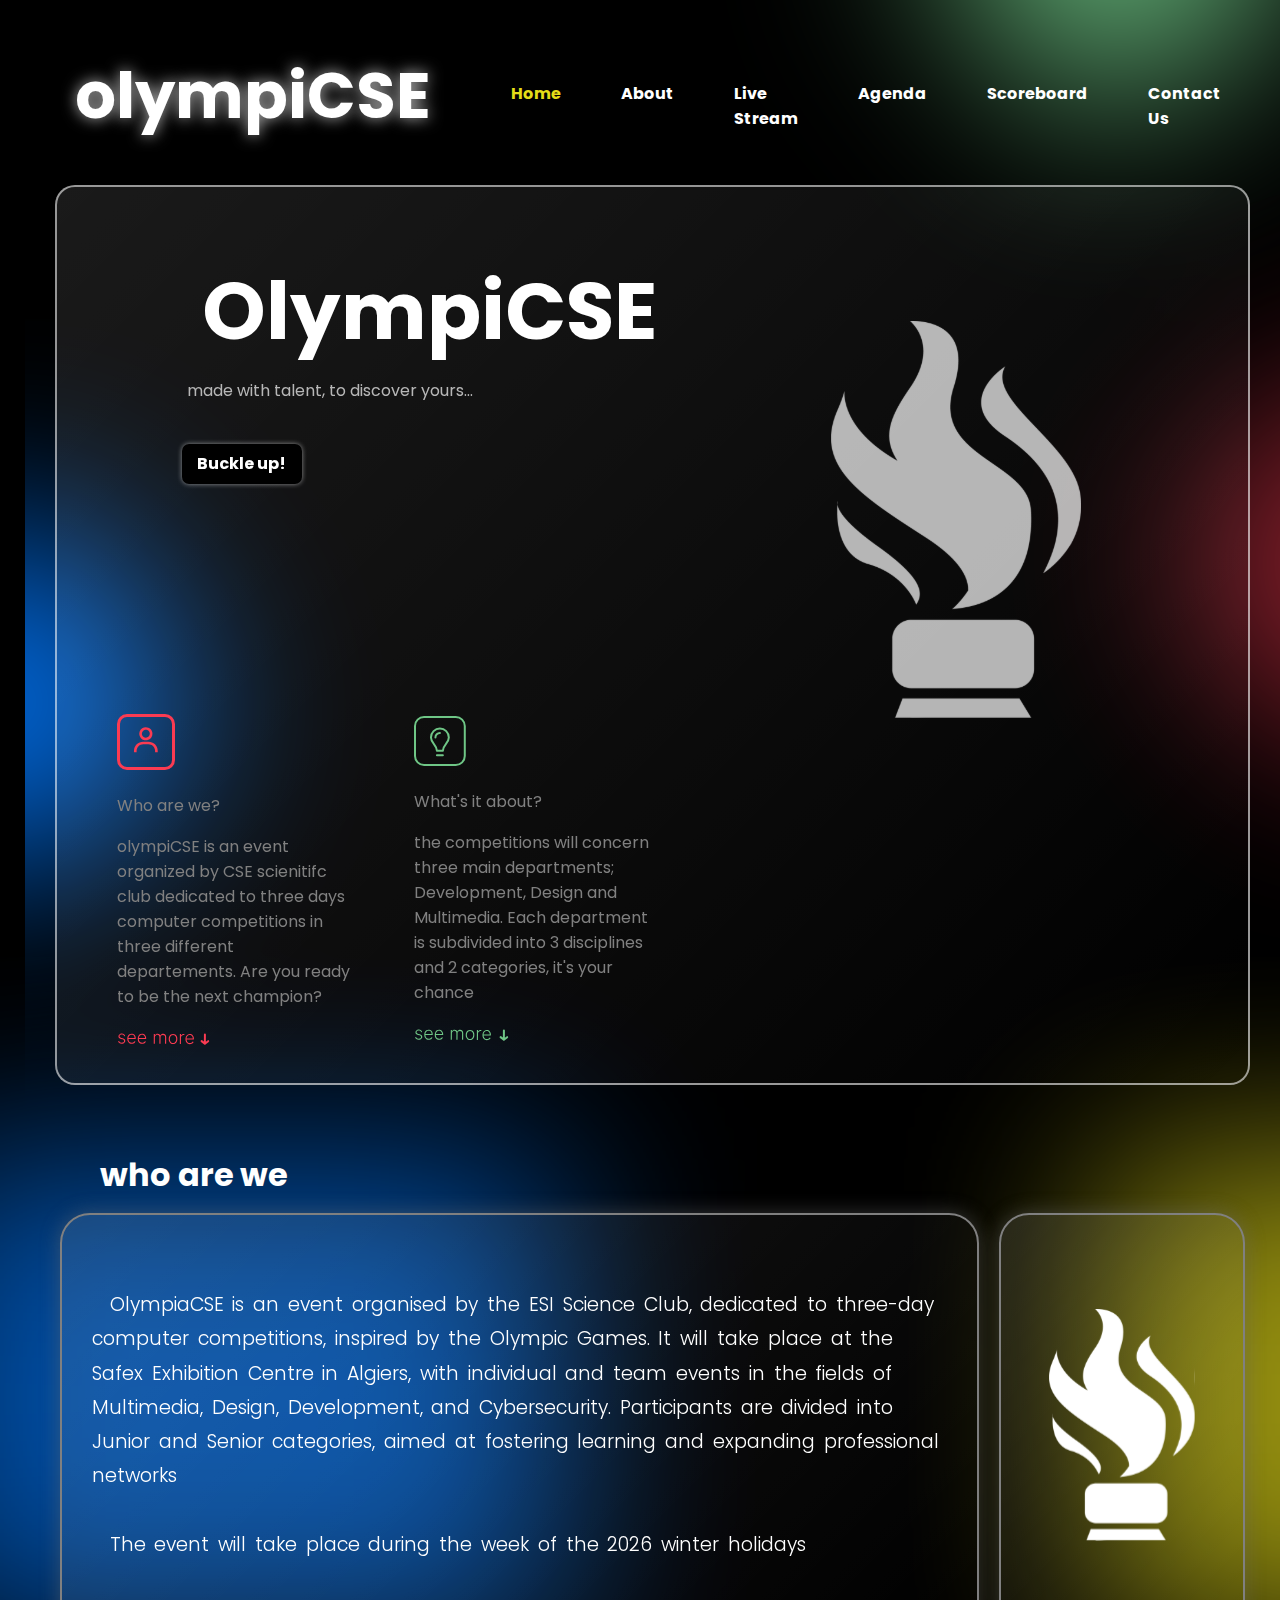
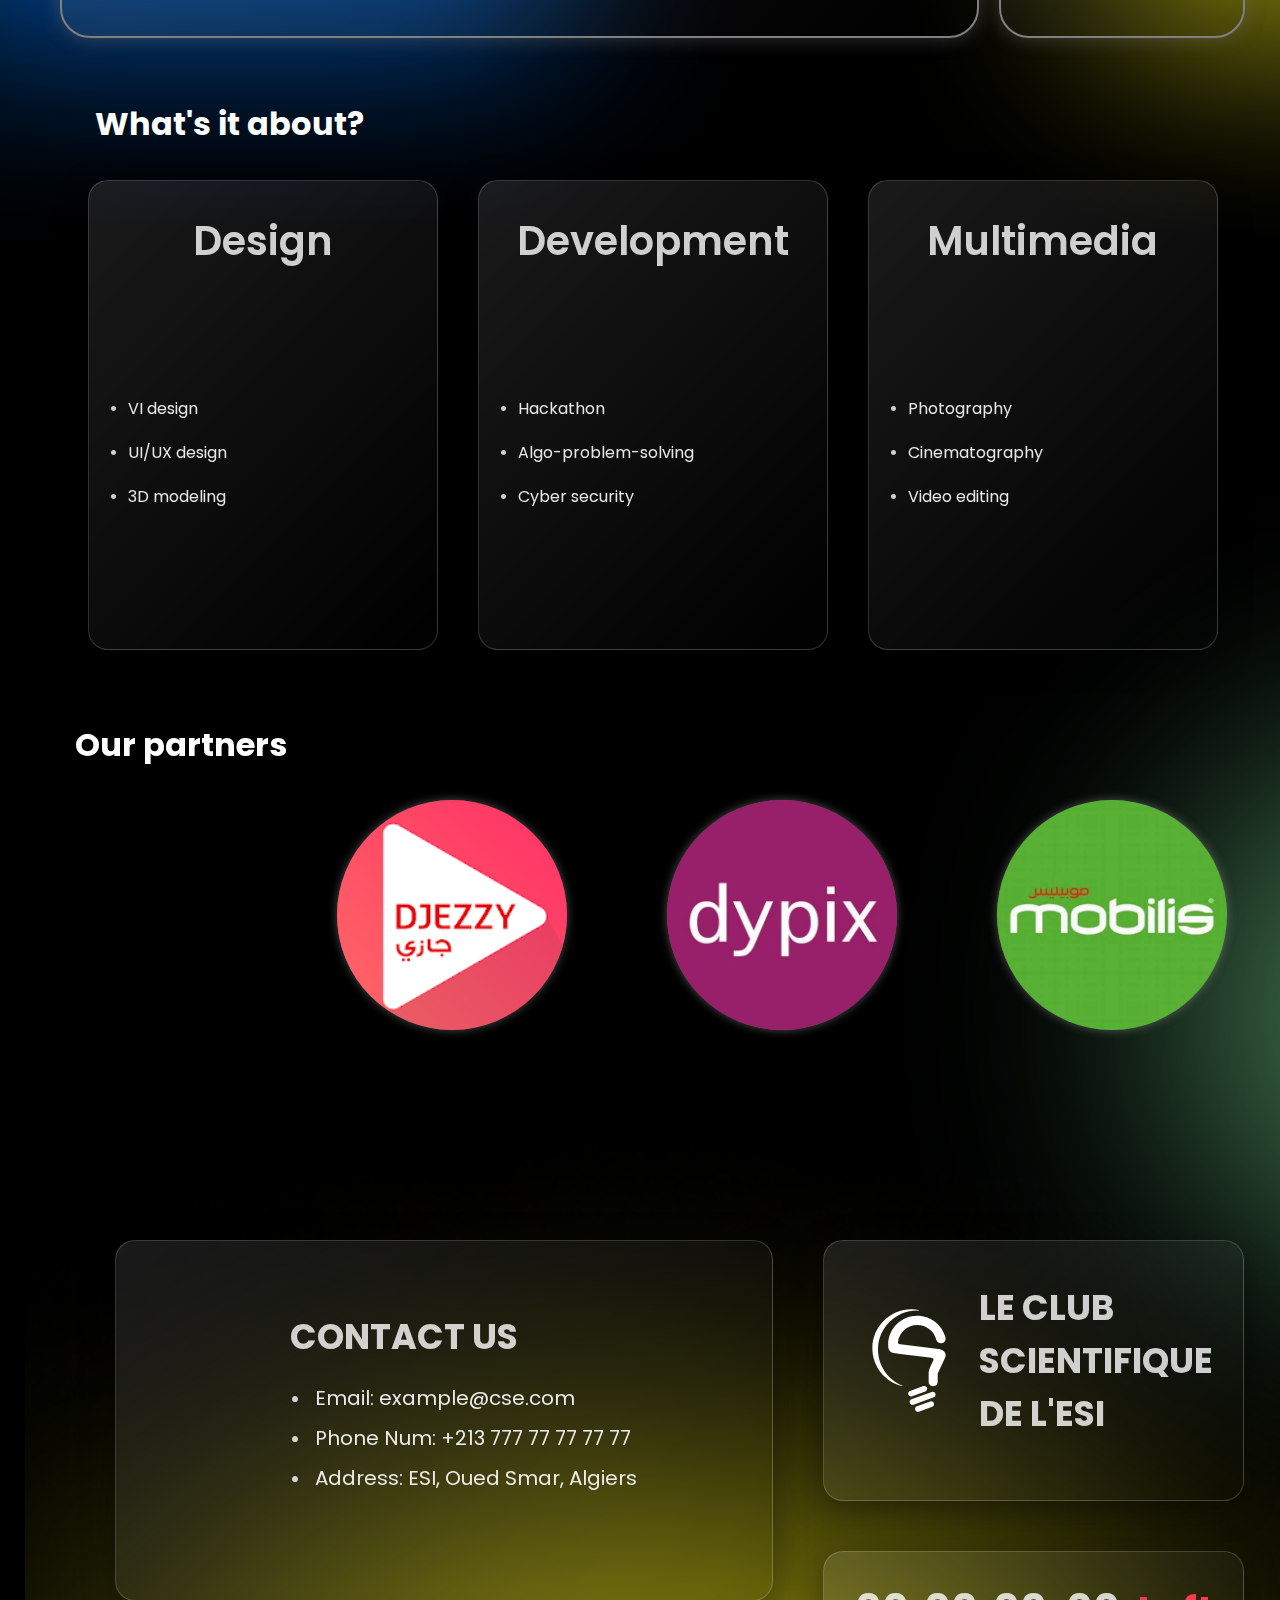
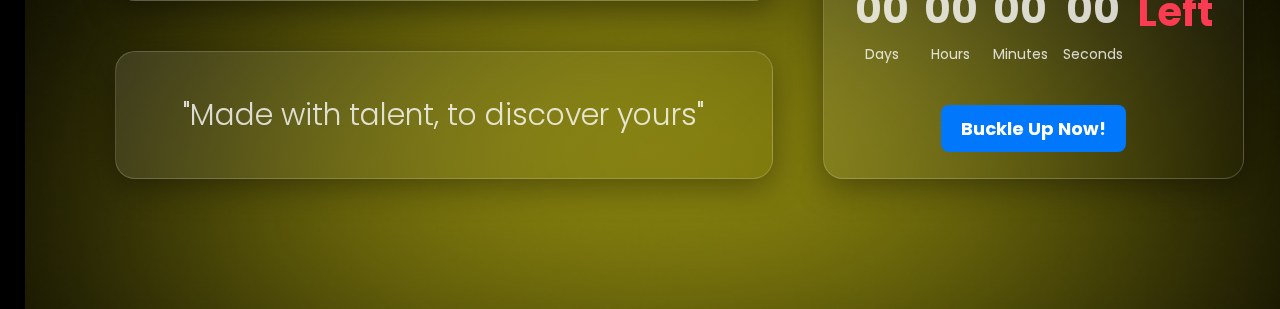
==== index.html @ 5b9012de "deploying now" ====
<!DOCTYPE html>
<html lang="en">
<head>
    <meta charset="UTF-8">
    <meta name="viewport" content="width=device-width, initial-scale=1.0">
    <title>olympiCSE</title>
    <link rel="stylesheet" href="./styles.css">
    <link rel="icon" href="./assets/logo.sans 1.png" type="image/png">
</head>
<body>
   <!--Main for & ranking Assil || who are we & reg form Nejemeddine || footer & live stream ADEM -->
    <nav class="navbar">
        <h1 style="align-self: center; font-size: 4rem;padding-top: 50px; text-shadow: 0 0 15px rgba(255, 255, 255, 0.719);">olympiCSE</h1>
        <ul class="listOfOptions">
            <li><a href="#welcomeMSG" style="color: #E5DC18;" >Home</a></li>
            <li><a href="#event-explanation">About</a></li>
            <li><a href="./assets/pages/liveStream.html">Live Stream</a></li>
            <li><a href="./assets/pages/agenda.html">Agenda</a></li>
            <li><a href="./assets/pages/scoreboard.html">Scoreboard</a></li>
            <li><a href="./index.html#contact">Contact Us</a></li>
            <li><a href="./assets/pages/registration.html" class="active">Registrations</a></li>
        </ul>
    </nav>
    <!-- MAIN PAGE  -->
     <div class="main" >
        <div id="welcomeMSG">
            <h1>OlympiCSE</h1>
            <p>made with talent, to discover yours...</p>
            <button id='BuckleUp'><a href="./assets/pages/registration.html">Buckle up!</a></button>
        </div>
        <div id="logo">
            <svg width="250" height="397" viewBox="0 0 250 397" fill="none" xmlns="http://www.w3.org/2000/svg" xmlns:xlink="http://www.w3.org/1999/xlink">
                <g style="mix-blend-mode:overlay">
                <rect width="250" height="396.938" fill="url(#pattern0_98_171)"/>
                </g>
                <defs>
                <pattern id="pattern0_98_171" patternContentUnits="objectBoundingBox" width="1" height="1">
                <use xlink:href="#image0_98_171" transform="scale(0.00117786 0.00074184)"/>
                </pattern>
                <image id="image0_98_171" width="849" height="1348" xlink:href="[data-uri]"/>
                </defs>
                </svg>
                
        </div>
        <div id="aboutUS">
            <svg width="58" height="56" viewBox="0 0 58 56" fill="none" xmlns="http://www.w3.org/2000/svg">
                <path d="M28.8391 13.1371C27.5338 13.1371 26.2579 13.5242 25.1726 14.2494C24.0873 14.9745 23.2414 16.0053 22.7418 17.2112C22.2423 18.4171 22.1116 19.7441 22.3663 21.0243C22.6209 22.3045 23.2495 23.4804 24.1725 24.4034C25.0954 25.3264 26.2714 25.9549 27.5516 26.2096C28.8318 26.4642 30.1588 26.3335 31.3647 25.834C32.5706 25.3345 33.6013 24.4886 34.3265 23.4033C35.0517 22.318 35.4387 21.042 35.4387 19.7367C35.4387 17.9864 34.7434 16.3078 33.5058 15.0701C32.2681 13.8324 30.5894 13.1371 28.8391 13.1371ZM28.8391 23.6965C28.0559 23.6965 27.2904 23.4643 26.6392 23.0292C25.988 22.5941 25.4805 21.9756 25.1808 21.2521C24.881 20.5285 24.8026 19.7324 24.9554 18.9642C25.1082 18.1961 25.4853 17.4905 26.0391 16.9368C26.5929 16.383 27.2985 16.0058 28.0666 15.8531C28.8347 15.7003 29.6309 15.7787 30.3545 16.0784C31.078 16.3781 31.6964 16.8856 32.1316 17.5368C32.5667 18.188 32.7989 18.9536 32.7989 19.7367C32.7989 20.7869 32.3817 21.7941 31.6391 22.5367C30.8965 23.2793 29.8893 23.6965 28.8391 23.6965ZM40.7185 38.2157V36.8958C40.7185 34.4453 39.745 32.0952 38.0123 30.3625C36.2795 28.6298 33.9294 27.6563 31.479 27.6563H26.1993C23.7488 27.6563 21.3987 28.6298 19.666 30.3625C17.9332 32.0952 16.9598 34.4453 16.9598 36.8958V38.2157H19.5996V36.8958C19.5996 35.1455 20.2949 33.4668 21.5326 32.2292C22.7703 30.9915 24.4489 30.2962 26.1993 30.2962H31.479C33.2293 30.2962 34.9079 30.9915 36.1456 32.2292C37.3833 33.4668 38.0786 35.1455 38.0786 36.8958V38.2157H40.7185Z" fill="#FB3B52"/>
                <rect x="1.49999" y="1.5" width="55" height="53" rx="8.5" stroke="#FB3B52" stroke-width="3"/>
                </svg>
                
            <p>Who are we?</p>
            <p>olympiCSE is an event organized by CSE scienitifc club dedicated to three days computer competitions in three different departements. Are you ready to be the next champion?</p>
            <a href="#whoAreWe"><svg width="120" height="23" viewBox="0 0 120 23" fill="none" xmlns="http://www.w3.org/2000/svg">
                <path d="M8.16438 10.8837L7.12066 11.1712C7.02023 10.8766 6.87702 10.6093 6.69101 10.3695C6.50501 10.1297 6.26118 9.93856 5.95951 9.79604C5.6621 9.65355 5.29181 9.58091 4.84864 9.57813C4.18388 9.57397 3.63744 9.72822 3.20934 10.0409C2.78124 10.3535 2.56562 10.7592 2.5625 11.2577C2.55985 11.6796 2.70259 12.0235 2.9907 12.2896C3.2831 12.5513 3.7335 12.7608 4.3419 12.9181L5.82254 13.2917C6.64372 13.4971 7.25748 13.8185 7.66384 14.2557C8.07446 14.6929 8.27771 15.2396 8.2736 15.8959C8.27013 16.4499 8.11364 16.9411 7.80413 17.3695C7.49462 17.798 7.06424 18.1341 6.51299 18.3778C5.96602 18.6173 5.33246 18.7348 4.6123 18.7302C3.65351 18.7242 2.8644 18.5041 2.24495 18.0698C1.62552 17.6312 1.23102 17.0023 1.06143 16.1831L2.15613 15.9215C2.2931 16.5061 2.56519 16.9489 2.9724 17.2498C3.38387 17.5506 3.92625 17.7032 4.59954 17.7074C5.35378 17.7121 5.95781 17.5476 6.41161 17.2138C6.86545 16.8757 7.09396 16.451 7.09717 15.9397C7.09965 15.5434 6.96963 15.2101 6.70712 14.94C6.44463 14.6656 6.04532 14.4629 5.5092 14.3317L3.90723 13.9381C3.05626 13.7282 2.42762 13.4004 2.02131 12.9547C1.61501 12.5089 1.41391 11.9579 1.41802 11.3017C1.42141 10.7605 1.57141 10.2863 1.868 9.87906C2.16462 9.46756 2.57147 9.14624 3.08855 8.9151C3.60564 8.68396 4.19443 8.57046 4.85492 8.5746C5.75405 8.58024 6.4708 8.78928 7.00516 9.20172C7.5438 9.60994 7.93021 10.1706 8.16438 10.8837ZM14.7163 18.7936C13.8002 18.7878 13.0089 18.5698 12.3425 18.1395C11.6762 17.7049 11.1622 17.1072 10.8005 16.3464C10.4431 15.5813 10.2674 14.7024 10.2737 13.7095C10.2799 12.7209 10.4665 11.8442 10.8335 11.0794C11.2048 10.3105 11.7135 9.71064 12.3597 9.28003C13.0102 8.84517 13.7594 8.6304 14.6074 8.63572C15.1401 8.63906 15.6529 8.74028 16.146 8.9394C16.6391 9.13425 17.0804 9.43319 17.47 9.83621C17.8638 10.235 18.1738 10.7377 18.4002 11.3442C18.6265 11.9465 18.7371 12.6588 18.7319 13.4813L18.7284 14.0438L11.0581 13.9957L11.0644 12.9922L17.5714 13.0329C17.5753 12.4023 17.451 11.8347 17.1985 11.3303C16.9503 10.8216 16.6012 10.4188 16.1514 10.122C15.7058 9.82515 15.189 9.67489 14.6009 9.67121C13.9788 9.66731 13.4301 9.83007 12.9551 10.1595C12.48 10.4889 12.1065 10.9255 11.8346 11.4692C11.567 12.013 11.429 12.6088 11.4207 13.2565L11.4169 13.8573C11.4121 14.6371 11.542 15.3198 11.8068 15.9052C12.0759 16.4865 12.4587 16.9385 12.9553 17.2612C13.4519 17.5839 14.0411 17.7474 14.7229 17.7517C15.1873 17.7546 15.5947 17.6847 15.9451 17.542C16.2997 17.3993 16.597 17.2073 16.8372 16.9659C17.0816 16.7203 17.2666 16.4508 17.392 16.1576L18.47 16.5159C18.3183 16.9283 18.0709 17.3082 17.7278 17.6554C17.389 18.0028 16.9653 18.2814 16.4569 18.4913C15.9528 18.6969 15.3726 18.7977 14.7163 18.7936ZM25.1751 18.8591C24.2589 18.8534 23.4677 18.6353 22.8013 18.205C22.135 17.7704 21.621 17.1727 21.2593 16.4119C20.9018 15.6469 20.7262 14.7679 20.7324 13.7751C20.7386 12.7864 20.9253 11.9097 21.2923 11.145C21.6636 10.376 22.1723 9.77618 22.8185 9.34557C23.469 8.91071 24.2182 8.69594 25.0662 8.70126C25.5988 8.7046 26.1117 8.80582 26.6048 9.00494C27.0979 9.1998 27.5392 9.49873 27.9287 9.90175C28.3226 10.3005 28.6326 10.8032 28.8589 11.4097C29.0853 12.012 29.1959 12.7244 29.1907 13.5468L29.1872 14.1093L21.5169 14.0612L21.5232 13.0577L28.0302 13.0985C28.0341 12.4678 27.9098 11.9002 27.6573 11.3958C27.4091 10.8871 27.06 10.4844 26.6102 10.1875C26.1646 9.89069 25.6477 9.74043 25.0597 9.73675C24.4375 9.73285 23.8889 9.89561 23.4138 10.225C22.9388 10.5544 22.5653 10.991 22.2934 11.5348C22.0258 12.0786 21.8878 12.6743 21.8795 13.322L21.8757 13.9228C21.8708 14.7027 22.0008 15.3853 22.2656 15.9708C22.5347 16.552 22.9175 17.004 23.4141 17.3267C23.9106 17.6494 24.4998 17.8129 25.1816 17.8172C25.6461 17.8201 26.0535 17.7502 26.4039 17.6075C26.7585 17.4649 27.0558 17.2728 27.296 17.0314C27.5404 16.7858 27.7254 16.5164 27.8508 16.2231L28.9288 16.5814C28.7771 16.9939 28.5297 17.3737 28.1866 17.721C27.8477 18.0683 27.4241 18.3469 26.9157 18.5568C26.4115 18.7624 25.8313 18.8632 25.1751 18.8591ZM36.7282 18.727L36.7897 8.90896L37.8955 8.91589L37.8861 10.4244L37.9883 10.425C38.1875 9.91916 38.516 9.52277 38.9738 9.23586C39.4358 8.94472 39.9886 8.80116 40.6321 8.8052C41.3096 8.80944 41.8647 8.97273 42.2973 9.29504C42.7343 9.61313 43.0597 10.0498 43.2735 10.6052L43.3566 10.6057C43.5816 10.0616 43.9444 9.63137 44.445 9.3149C44.9499 8.99419 45.5602 8.83608 46.2761 8.84057C47.188 8.84628 47.9064 9.13843 48.4312 9.71701C48.956 10.2913 49.215 11.1282 49.2081 12.2276L49.1669 18.8049L48.0291 18.7978L48.0703 12.2205C48.0752 11.4449 47.8807 10.862 47.4868 10.4718C47.0929 10.0815 46.5721 9.88434 45.9244 9.88029C45.1744 9.87559 44.5956 10.1021 44.1879 10.5598C43.7802 11.0174 43.5741 11.6 43.5697 12.3073L43.5292 18.7696L42.3659 18.7623L42.4077 12.0827C42.4119 11.418 42.2299 10.8799 41.8617 10.4685C41.4935 10.0571 40.9728 9.84926 40.2995 9.84504C39.8478 9.84221 39.4402 9.95045 39.0766 10.1698C38.7173 10.3891 38.432 10.6963 38.2207 11.0913C38.0137 11.482 37.9086 11.9331 37.9054 12.4444L37.866 18.7341L36.7282 18.727ZM55.9938 19.0522C55.1458 19.0469 54.3971 18.827 53.7478 18.3925C53.1028 17.9581 52.5995 17.3605 52.2377 16.5997C51.8761 15.8346 51.6983 14.9535 51.7046 13.9564C51.7109 12.9507 51.8997 12.0676 52.2709 11.3072C52.6422 10.5424 53.153 9.94902 53.8034 9.52695C54.4581 9.10065 55.2094 8.89015 56.0574 8.89547C56.9054 8.90078 57.6519 9.12066 58.2969 9.55511C58.9419 9.98956 59.4453 10.5893 59.807 11.3544C60.1729 12.1195 60.3528 13.0049 60.3465 14.0105C60.3402 15.0077 60.1515 15.8865 59.7802 16.6469C59.409 17.4031 58.896 17.9944 58.2414 18.4207C57.5909 18.847 56.8417 19.0575 55.9938 19.0522ZM56.0003 18.0103C56.6821 18.0146 57.2606 17.835 57.7359 17.4715C58.2112 17.108 58.5722 16.6223 58.819 16.0145C59.0699 15.4067 59.1977 14.7363 59.2023 14.0033C59.2069 13.2704 59.0875 12.5963 58.8442 11.9812C58.6052 11.366 58.2503 10.8716 57.7796 10.4979C57.309 10.1242 56.7327 9.93523 56.0509 9.93096C55.3734 9.92671 54.7948 10.1085 54.3152 10.4762C53.8399 10.844 53.4767 11.3339 53.2257 11.946C52.979 12.5581 52.8533 13.2306 52.8487 13.9635C52.8441 14.6965 52.9614 15.3684 53.2005 15.9793C53.4438 16.5902 53.8008 17.0804 54.2715 17.4498C54.7422 17.8192 55.3185 18.0061 56.0003 18.0103ZM62.8136 18.8904L62.8751 9.07243L63.9809 9.07936L63.9715 10.5879L64.0546 10.5884C64.2537 10.0953 64.5971 9.699 65.0848 9.39949C65.5768 9.09575 66.1317 8.94582 66.7496 8.94969C66.8433 8.95028 66.9477 8.95306 67.0627 8.95804C67.1778 8.96303 67.2736 8.96789 67.3503 8.97263L67.343 10.1296C67.292 10.1207 67.2025 10.1074 67.0748 10.0895C66.9471 10.0717 66.8086 10.0623 66.6595 10.0614C66.1481 10.0582 65.6915 10.164 65.2896 10.3788C64.892 10.5894 64.5769 10.8836 64.3444 11.2614C64.1119 11.6392 63.9942 12.071 63.9911 12.5568L63.9514 18.8975L62.8136 18.8904ZM72.8988 19.1582C71.9826 19.1524 71.1913 18.9344 70.525 18.5041C69.8587 18.0695 69.3446 17.4718 68.9829 16.711C68.6255 15.946 68.4499 15.067 68.4561 14.0741C68.4623 13.0855 68.6489 12.2088 69.0159 11.4441C69.3872 10.6751 69.896 10.0753 70.5422 9.64463C71.1926 9.20978 71.9419 8.99501 72.7898 9.00032C73.3225 9.00366 73.8354 9.10489 74.3285 9.30401C74.8216 9.49886 75.2629 9.7978 75.6524 10.2008C76.0462 10.5996 76.3563 11.1023 76.5826 11.7088C76.809 12.3111 76.9195 13.0234 76.9144 13.8459L76.9109 14.4084L69.2406 14.3603L69.2469 13.3568L75.7538 13.3975C75.7578 12.7669 75.6335 12.1993 75.381 11.6949C75.1327 11.1862 74.7837 10.7835 74.3338 10.4866C73.8882 10.1898 73.3714 10.0395 72.7834 10.0358C72.1612 10.0319 71.6126 10.1947 71.1375 10.5241C70.6624 10.8535 70.2889 11.2901 70.0171 11.8339C69.7494 12.3776 69.6115 12.9734 69.6032 13.6211L69.5994 14.2219C69.5945 15.0017 69.7245 15.6844 69.9893 16.2698C70.2584 16.8511 70.6412 17.3031 71.1378 17.6258C71.6343 17.9485 72.2235 18.112 72.9053 18.1163C73.3698 18.1192 73.7772 18.0493 74.1275 17.9066C74.4821 17.7639 74.7795 17.5719 75.0197 17.3305C75.2641 17.0849 75.449 16.8154 75.5744 16.5222L76.6525 16.8805C76.5007 17.2929 76.2533 17.6728 75.9102 18.0201C75.5714 18.3674 75.1478 18.646 74.6393 18.8559C74.1352 19.0615 73.555 19.1623 72.8988 19.1582Z" fill="#FB3B52"/>
                <path d="M87.8561 18.8004L87.914 9.56106M87.8561 18.8004L84.5941 16.14M87.8561 18.8004L91.1511 16.1811" stroke="#FB3B52" stroke-width="2" stroke-linecap="round" stroke-linejoin="round"/>
                </svg>
                </a>
        </div>
        <div id="ourEvent">
            <svg width="52" height="50" viewBox="0 0 52 50" fill="none" xmlns="http://www.w3.org/2000/svg">
                <path d="M21.4286 21.4286C21.4286 20.2446 21.8989 19.1091 22.7361 18.2718C23.5733 17.4346 24.7089 16.9643 25.8929 16.9643M22.9167 39.2857H28.869M28.869 34.8214C28.869 28.7202 34.8214 27.5298 34.8214 21.4286C34.8214 19.0606 33.8807 16.7896 32.2063 15.1151C30.5319 13.4407 28.2609 12.5 25.8929 12.5C23.5248 12.5 21.2538 13.4407 19.5794 15.1151C17.905 16.7896 16.9643 19.0606 16.9643 21.4286C16.9643 27.381 22.9167 28.8691 22.9167 34.8214H28.869Z" stroke="#6FC686" stroke-width="2" stroke-linecap="round" stroke-linejoin="round"/>
                <rect x="1" y="1" width="49.7857" height="48" rx="9" stroke="#6FC686" stroke-width="2"/>
                </svg>
                
            <p>What's it about?</p>
            <p>the competitions will concern three main departments; Development, Design and Multimedia. Each department is subdivided into 3 disciplines and 2 categories, it's your chance</p>
            <a href="#event-explanation"><svg width="120" height="23" viewBox="0 0 120 23" fill="none" xmlns="http://www.w3.org/2000/svg">
                <path d="M8.16441 10.8837L7.12068 11.1712C7.02025 10.8766 6.87704 10.6093 6.69104 10.3695C6.50504 10.1297 6.2612 9.93856 5.95953 9.79604C5.66212 9.65355 5.29183 9.58091 4.84866 9.57813C4.1839 9.57397 3.63747 9.72822 3.20936 10.0409C2.78126 10.3535 2.56565 10.7592 2.56252 11.2577C2.55988 11.6796 2.70261 12.0235 2.99072 12.2896C3.28312 12.5513 3.73352 12.7608 4.34193 12.9181L5.82257 13.2917C6.64374 13.4971 7.25751 13.8185 7.66386 14.2557C8.07449 14.6929 8.27774 15.2396 8.27363 15.8959C8.27016 16.4499 8.11366 16.9411 7.80416 17.3695C7.49465 17.798 7.06426 18.1341 6.51301 18.3778C5.96604 18.6173 5.33248 18.7348 4.61233 18.7302C3.65354 18.7242 2.86442 18.5041 2.24497 18.0698C1.62555 17.6312 1.23104 17.0023 1.06146 16.1831L2.15616 15.9215C2.29312 16.5061 2.56521 16.9489 2.97242 17.2498C3.3839 17.5506 3.92628 17.7032 4.59956 17.7074C5.35381 17.7121 5.95783 17.5476 6.41164 17.2138C6.86547 16.8757 7.09399 16.451 7.09719 15.9397C7.09968 15.5434 6.96966 15.2101 6.70714 14.94C6.44465 14.6656 6.04535 14.4629 5.50923 14.3317L3.90726 13.9381C3.05628 13.7282 2.42764 13.4004 2.02134 12.9547C1.61503 12.5089 1.41394 11.9579 1.41805 11.3017C1.42144 10.7605 1.57143 10.2863 1.86802 9.87906C2.16464 9.46756 2.57149 9.14624 3.08858 8.9151C3.60566 8.68396 4.19445 8.57046 4.85495 8.5746C5.75408 8.58024 6.47082 8.78928 7.00518 9.20172C7.54383 9.60994 7.93024 10.1706 8.16441 10.8837ZM14.7164 18.7936C13.8002 18.7878 13.0089 18.5698 12.3426 18.1395C11.6762 17.7049 11.1622 17.1072 10.8005 16.3464C10.4431 15.5813 10.2675 14.7024 10.2737 13.7095C10.2799 12.7209 10.4665 11.8442 10.8335 11.0794C11.2048 10.3105 11.7136 9.71064 12.3597 9.28003C13.0102 8.84517 13.7594 8.6304 14.6074 8.63572C15.1401 8.63906 15.653 8.74028 16.146 8.9394C16.6391 9.13425 17.0805 9.43319 17.47 9.83621C17.8638 10.235 18.1739 10.7377 18.4002 11.3442C18.6265 11.9465 18.7371 12.6588 18.732 13.4813L18.7284 14.0438L11.0581 13.9957L11.0644 12.9922L17.5714 13.0329C17.5754 12.4023 17.4511 11.8347 17.1985 11.3303C16.9503 10.8216 16.6013 10.4188 16.1514 10.122C15.7058 9.82515 15.189 9.67489 14.6009 9.67121C13.9788 9.66731 13.4302 9.83007 12.9551 10.1595C12.48 10.4889 12.1065 10.9255 11.8346 11.4692C11.567 12.013 11.4291 12.6088 11.4207 13.2565L11.417 13.8573C11.4121 14.6371 11.542 15.3198 11.8068 15.9052C12.0759 16.4865 12.4588 16.9385 12.9553 17.2612C13.4519 17.5839 14.0411 17.7474 14.7229 17.7517C15.1874 17.7546 15.5948 17.6847 15.9451 17.542C16.2997 17.3993 16.5971 17.2073 16.8372 16.9659C17.0817 16.7203 17.2666 16.4508 17.392 16.1576L18.47 16.5159C18.3183 16.9283 18.0709 17.3082 17.7278 17.6554C17.389 18.0028 16.9653 18.2814 16.4569 18.4913C15.9528 18.6969 15.3726 18.7977 14.7164 18.7936ZM25.1751 18.8591C24.259 18.8534 23.4677 18.6353 22.8013 18.205C22.135 17.7704 21.621 17.1727 21.2593 16.4119C20.9019 15.6469 20.7263 14.7679 20.7325 13.7751C20.7387 12.7864 20.9253 11.9097 21.2923 11.145C21.6636 10.376 22.1723 9.77618 22.8185 9.34557C23.469 8.91071 24.2182 8.69594 25.0662 8.70126C25.5989 8.7046 26.1117 8.80582 26.6048 9.00494C27.0979 9.1998 27.5392 9.49873 27.9288 9.90175C28.3226 10.3005 28.6326 10.8032 28.859 11.4097C29.0853 12.012 29.1959 12.7244 29.1907 13.5468L29.1872 14.1093L21.5169 14.0612L21.5232 13.0577L28.0302 13.0985C28.0341 12.4678 27.9098 11.9002 27.6573 11.3958C27.4091 10.8871 27.06 10.4844 26.6102 10.1875C26.1646 9.89069 25.6478 9.74043 25.0597 9.73675C24.4376 9.73285 23.8889 9.89561 23.4139 10.225C22.9388 10.5544 22.5653 10.991 22.2934 11.5348C22.0258 12.0786 21.8878 12.6743 21.8795 13.322L21.8757 13.9228C21.8709 14.7027 22.0008 15.3853 22.2656 15.9708C22.5347 16.552 22.9175 17.004 23.4141 17.3267C23.9107 17.6494 24.4999 17.8129 25.1817 17.8172C25.6461 17.8201 26.0535 17.7502 26.4039 17.6075C26.7585 17.4649 27.0558 17.2728 27.296 17.0314C27.5404 16.7858 27.7254 16.5164 27.8508 16.2231L28.9288 16.5814C28.7771 16.9939 28.5297 17.3737 28.1866 17.721C27.8478 18.0683 27.4241 18.3469 26.9157 18.5568C26.4116 18.7624 25.8314 18.8632 25.1751 18.8591ZM36.7282 18.727L36.7897 8.90896L37.8955 8.91589L37.8861 10.4244L37.9884 10.425C38.1876 9.91916 38.516 9.52277 38.9738 9.23586C39.4359 8.94472 39.9886 8.80116 40.6321 8.8052C41.3096 8.80944 41.8647 8.97273 42.2974 9.29504C42.7343 9.61313 43.0597 10.0498 43.2736 10.6052L43.3567 10.6057C43.5817 10.0616 43.9444 9.63137 44.445 9.3149C44.9499 8.99419 45.5603 8.83608 46.2762 8.84057C47.1881 8.84628 47.9064 9.13843 48.4312 9.71701C48.956 10.2913 49.215 11.1282 49.2081 12.2276L49.1669 18.8049L48.0291 18.7978L48.0703 12.2205C48.0752 11.4449 47.8807 10.862 47.4868 10.4718C47.093 10.0815 46.5722 9.88434 45.9245 9.88029C45.1745 9.87559 44.5956 10.1021 44.1879 10.5598C43.7802 11.0174 43.5741 11.6 43.5697 12.3073L43.5292 18.7696L42.3659 18.7623L42.4077 12.0827C42.4119 11.418 42.2299 10.8799 41.8617 10.4685C41.4936 10.0571 40.9728 9.84926 40.2996 9.84504C39.8479 9.84221 39.4402 9.95045 39.0766 10.1698C38.7173 10.3891 38.432 10.6963 38.2207 11.0913C38.0137 11.482 37.9086 11.9331 37.9054 12.4444L37.866 18.7341L36.7282 18.727ZM55.9938 19.0522C55.1458 19.0469 54.3971 18.827 53.7479 18.3925C53.1028 17.9581 52.5995 17.3605 52.2378 16.5997C51.8761 15.8346 51.6984 14.9535 51.7046 13.9564C51.7109 12.9507 51.8997 12.0676 52.2709 11.3072C52.6422 10.5424 53.153 9.94902 53.8034 9.52695C54.4581 9.10065 55.2094 8.89015 56.0574 8.89547C56.9054 8.90078 57.6519 9.12066 58.2969 9.55511C58.942 9.98956 59.4453 10.5893 59.807 11.3544C60.173 12.1195 60.3528 13.0049 60.3465 14.0105C60.3402 15.0077 60.1515 15.8865 59.7802 16.6469C59.409 17.4031 58.8961 17.9944 58.2414 18.4207C57.591 18.847 56.8418 19.0575 55.9938 19.0522ZM56.0003 18.0103C56.6821 18.0146 57.2607 17.835 57.736 17.4715C58.2113 17.108 58.5723 16.6223 58.819 16.0145C59.0699 15.4067 59.1977 14.7363 59.2023 14.0033C59.2069 13.2704 59.0876 12.5963 58.8443 11.9812C58.6052 11.366 58.2503 10.8716 57.7797 10.4979C57.309 10.1242 56.7327 9.93523 56.0509 9.93096C55.3734 9.92671 54.7948 10.1085 54.3152 10.4762C53.8399 10.844 53.4768 11.3339 53.2258 11.946C52.979 12.5581 52.8533 13.2306 52.8488 13.9635C52.8442 14.6965 52.9614 15.3684 53.2005 15.9793C53.4438 16.5902 53.8008 17.0804 54.2715 17.4498C54.7422 17.8192 55.3185 18.0061 56.0003 18.0103ZM62.8136 18.8904L62.8752 9.07243L63.981 9.07936L63.9715 10.5879L64.0546 10.5884C64.2537 10.0953 64.5971 9.699 65.0848 9.39949C65.5768 9.09575 66.1317 8.94582 66.7496 8.94969C66.8433 8.95028 66.9477 8.95306 67.0628 8.95804C67.1778 8.96303 67.2736 8.96789 67.3503 8.97263L67.3431 10.1296C67.292 10.1207 67.2026 10.1074 67.0748 10.0895C66.9471 10.0717 66.8087 10.0623 66.6595 10.0614C66.1482 10.0582 65.6915 10.164 65.2896 10.3788C64.892 10.5894 64.5769 10.8836 64.3444 11.2614C64.1119 11.6392 63.9942 12.071 63.9911 12.5568L63.9514 18.8975L62.8136 18.8904ZM72.8988 19.1582C71.9826 19.1524 71.1914 18.9344 70.525 18.5041C69.8587 18.0695 69.3447 17.4718 68.983 16.711C68.6255 15.946 68.4499 15.067 68.4561 14.0741C68.4623 13.0855 68.6489 12.2088 69.016 11.4441C69.3873 10.6751 69.896 10.0753 70.5422 9.64463C71.1926 9.20978 71.9419 8.99501 72.7899 9.00032C73.3225 9.00366 73.8354 9.10489 74.3285 9.30401C74.8216 9.49886 75.2629 9.7978 75.6524 10.2008C76.0463 10.5996 76.3563 11.1023 76.5826 11.7088C76.809 12.3111 76.9196 13.0234 76.9144 13.8459L76.9109 14.4084L69.2406 14.3603L69.2469 13.3568L75.7539 13.3975C75.7578 12.7669 75.6335 12.1993 75.381 11.6949C75.1328 11.1862 74.7837 10.7835 74.3339 10.4866C73.8883 10.1898 73.3714 10.0395 72.7834 10.0358C72.1612 10.0319 71.6126 10.1947 71.1375 10.5241C70.6625 10.8535 70.289 11.2901 70.0171 11.8339C69.7495 12.3776 69.6115 12.9734 69.6032 13.6211L69.5994 14.2219C69.5945 15.0017 69.7245 15.6844 69.9893 16.2698C70.2584 16.8511 70.6412 17.3031 71.1378 17.6258C71.6343 17.9485 72.2235 18.112 72.9053 18.1163C73.3698 18.1192 73.7772 18.0493 74.1276 17.9066C74.4821 17.7639 74.7795 17.5719 75.0197 17.3305C75.2641 17.0849 75.449 16.8154 75.5745 16.5222L76.6525 16.8805C76.5008 17.2929 76.2534 17.6728 75.9103 18.0201C75.5714 18.3674 75.1478 18.646 74.6394 18.8559C74.1352 19.0615 73.555 19.1623 72.8988 19.1582Z" fill="#6FC686"/>
                <path d="M89.8561 18.8004L89.914 9.56106M89.8561 18.8004L86.5942 16.14M89.8561 18.8004L93.1511 16.1811" stroke="#6FC686" stroke-width="2" stroke-linecap="round" stroke-linejoin="round"/>
                </svg>
                </a>
        </div>
     </div>
    <!--    WHO ARE WE SECTION   -->
    <div id="whoAreWe">
        <h1>who are we</h1>
        <div class="introduction">
            <p>&nbsp;&nbsp;OlympiaCSE is an event organised by the ESI Science Club, dedicated
                 to three-day computer competitions, inspired by the Olympic Games. It will take place
                  at the Safex Exhibition Centre in Algiers, with individual and team events in the fields
                   of Multimedia, Design, Development, and Cybersecurity. Participants are divided into Junior
                    and Senior categories, aimed at fostering learning and expanding professional networks 
                    <br><br>&nbsp;&nbsp;The event will take place during the week of the 2026 winter holidays</p>
        </div>
        <div class="introduction" style="width: 80%;">        
            <svg width="250" height="397" viewBox="0 0 250 397" fill="none" xmlns="http://www.w3.org/2000/svg" xmlns:xlink="http://www.w3.org/1999/xlink">
            <rect width="250" height="396.938" fill="url(#pattern0_38_5)"/>
            <defs>
            <pattern id="pattern0_38_5" patternContentUnits="objectBoundingBox" width="1" height="1">
            <use xlink:href="#image0_38_5" transform="scale(0.00117786 0.00074184)"/>
            </pattern>
            <image id="image0_38_5" width="849" height="1348" xlink:href="[data-uri]"/>
            </defs>
            </svg>
            </div>

    </div>
    <!--EXPLANATION                     -->
    <div id="event-explanation">
        <h1 class="page-title">What's it about?</h1>
        
        <div id="row">
            <div class="card-link">
                <div class="container">
                    <div class="title">Design</div>
                    <ul class="content">
                        <li><span>VI design</span></li>
                        <li><span>UI/UX design</span></li>
                        <li><span>3D modeling</span></li>
                    </ul>
                    <div class="register-text"><a href="./registration.html">Register!</a></div>
                </div>
            </div>
            <div class="card-link">
                <div class="container">
                    <div class="title">Development</div>
                    <ul class="content">
                        <li><span>Hackathon</span></li>
                        <li><span>Algo-problem-solving</span></li>
                        <li><span>Cyber security</span></li>
                    </ul>
                    <div class="register-text"><a href="./registration.html">Register!</a></div>
                </div>
            </div>
            <div class="card-link">
                <div class="container">
                    <div class="title">Multimedia</div>
                    <ul class="content">
                        <li><span>Photography</span></li>
                        <li><span>Cinematography</span></li>
                        <li><span>Video editing</span></li>
                    </ul>
                    <div class="register-text"><a href="./registration.html">Register!</a></div>
                </div>
            </div>
        </div> 
    </div>
    <!--    SLIDER OF THE PARTNERS      -->

    <div class="partnerContainer">
        <h1>Our partners</h1>
        <div class="partner-slide">

            <div class="partner"><img src="./assets/djezzy.png"></div>
            <div class="partner"><img src="./assets/dypix.jpg"></div>
            <div class="partner"><img src="./assets/mobilis.png"></div>
            <div class="partner"><img src="./assets/ooredoo.png"></div>
            <div class="partner"><img src="./assets/yassir.jpg"></div>

        </div>
        <div class="partner-slide">

            <div class="partner"><img src="./assets/djezzy.png"></div>
            <div class="partner"><img src="./assets/dypix.jpg"></div>
            <div class="partner"><img src="./assets/mobilis.png"></div>
            <div class="partner"><img src="./assets/ooredoo.png"></div>
            <div class="partner"><img src="./assets/yassir.jpg"></div>

        </div>

    </div>

    <!--   HERE IS THE REGISTRATION FORM-->
<!--FOOTER-->

    <div id="contact" class="footer">
        <div class="footer-card top-left">
            <div class="container">
                <div class="card-content">
                    <h2 class="card-title">CONTACT US</h2>
                    <ul class="bullet-points">
                        <li>Email: example@cse.com</li>
                        <li>Phone Num: +213 777 77 77 77 77</li>
                        <li>Address: ESI, Oued Smar, Algiers</li>
                    </ul>
                </div>
            </div>
        </div>
        
        <div class="footer-card top-right">
            <div class="container">
                <div class="image-text-wrapper">
                    <img src="assets/logoWhite.svg" alt="Description" class="card-image">
                    <strong class="card-text">LE CLUB<br>SCIENTIFIQUE<br>DE L'ESI</strong>
                </div>
            </div>
        </div>
        
        <div class="footer-card bottom-left">
            <div class="container">
                <p class="quote">"Made with talent, to discover yours"</p>
                </div>
        </div>
        <div class="footer-card bottom-right">
            <div class="container">
            <div class="countdown-container">
                <div class="countdown">
                    <div class="time-unit">
                        <span id="days" class="number">00</span>
                        <span class="label">Days</span>
                    </div>
                    <div class="time-unit">
                        <span id="hours" class="number">00</span>
                        <span class="label">Hours</span>
                    </div>
                    <div class="time-unit">
                        <span id="minutes" class="number">00</span>
                        <span class="label">Minutes</span>
                    </div>
                    <div class="time-unit">
                        <span id="seconds" class="number">00</span>
                        <span class="label">Seconds</span>
                    </div>
                    <span class="left-text">Left</span>
                </div>
                <a href="./assets/pages/registration.html" class="register-button">Buckle Up Now!</a>
            </div>
        </div>
            
        </div>

    
    </div>
    <div class="background-image" style="height: 800px; width: 100%;  bottom: -10%;  background-image: url('assets/footer.png'); z-index: -10;"></div>
    <div class="background-image" style="height: 800px; width: 100%;  top: -5%; left: 55%; z-index: -10;">
        <svg width="725" height="487" viewBox="0 0 725 487" fill="none" xmlns="http://www.w3.org/2000/svg">
            <g filter="url(#filter0_f_3_9)">
            <rect x="422.632" y="-121" width="291" height="288" transform="rotate(50.6266 422.632 -121)" fill="#6FC686"/>
            </g>
            <defs>
            <filter id="filter0_f_3_9" x="0" y="-321" width="807.234" height="807.65" filterUnits="userSpaceOnUse" color-interpolation-filters="sRGB">
            <feFlood flood-opacity="0" result="BackgroundImageFix"/>
            <feBlend mode="normal" in="SourceGraphic" in2="BackgroundImageFix" result="shape"/>
            <feGaussianBlur stdDeviation="100" result="effect1_foregroundBlur_3_9"/>
            </filter>
            </defs>
            </svg>
            
    </div>
    <div class="background-image" style="height: 800px; width: 100%;  top: 10%; left: 0%; z-index: -10;">
        <svg width="383" height="787" viewBox="0 0 383 787" fill="none" xmlns="http://www.w3.org/2000/svg">
            <g filter="url(#filter0_f_3_6)">
            <rect x="-2.36801" y="179" width="291" height="288" transform="rotate(50.6266 -2.36801 179)" fill="#0177FB"/>
            </g>
            <defs>
            <filter id="filter0_f_3_6" x="-425" y="-21" width="807.234" height="807.65" filterUnits="userSpaceOnUse" color-interpolation-filters="sRGB">
            <feFlood flood-opacity="0" result="BackgroundImageFix"/>
            <feBlend mode="normal" in="SourceGraphic" in2="BackgroundImageFix" result="shape"/>
            <feGaussianBlur stdDeviation="100" result="effect1_foregroundBlur_3_6"/>
            </filter>
            </defs>
            </svg>
            
    </div>
    <div class="background-image" style="height: 800px; width: 100%;  top: 30%; left: 70%; opacity: 65%; z-index: -10;">
        <svg width="657" height="884" viewBox="0 0 657 884" fill="none" xmlns="http://www.w3.org/2000/svg">
            <g filter="url(#filter0_f_3_100)">
            <rect x="200" y="200" width="484" height="484" rx="20" fill="#E5DC18"/>
            </g>
            <defs>
            <filter id="filter0_f_3_100" x="0" y="0" width="884" height="884" filterUnits="userSpaceOnUse" color-interpolation-filters="sRGB">
            <feFlood flood-opacity="0" result="BackgroundImageFix"/>
            <feBlend mode="normal" in="SourceGraphic" in2="BackgroundImageFix" result="shape"/>
            <feGaussianBlur stdDeviation="100" result="effect1_foregroundBlur_3_100"/>
            </filter>
            </defs>
            </svg>
            
    </div>
    <div class="background-image" style="height: 800px; width: 100%;  top: 30%; left: -5%; opacity: 65%; z-index: -10;">
        <svg width="795" height="884" viewBox="0 0 795 884" fill="none" xmlns="http://www.w3.org/2000/svg">
            <g filter="url(#filter0_f_3_95)">
            <rect x="-60" y="200" width="655" height="484" rx="20" fill="#0177FB"/>
            </g>
            <defs>
            <filter id="filter0_f_3_95" x="-260" y="0" width="1055" height="884" filterUnits="userSpaceOnUse" color-interpolation-filters="sRGB">
            <feFlood flood-opacity="0" result="BackgroundImageFix"/>
            <feBlend mode="normal" in="SourceGraphic" in2="BackgroundImageFix" result="shape"/>
            <feGaussianBlur stdDeviation="100" result="effect1_foregroundBlur_3_95"/>
            </filter>
            </defs>
            </svg>
            
    </div>
    <div class="background-image" style="height: 700px; width: 100%;  top: 65%; left: 70%; opacity: 65%; z-index: -10;">
        <svg width="548" height="1078" viewBox="0 0 548 1078" fill="none" xmlns="http://www.w3.org/2000/svg">
            <g filter="url(#filter0_f_4_245)">
            <rect x="788" y="280" width="518" height="508" rx="254" transform="rotate(90 788 280)" fill="#6FC686"/>
            </g>
            <defs>
            <filter id="filter0_f_4_245" x="0" y="0" width="1068" height="1078" filterUnits="userSpaceOnUse" color-interpolation-filters="sRGB">
            <feFlood flood-opacity="0" result="BackgroundImageFix"/>
            <feBlend mode="normal" in="SourceGraphic" in2="BackgroundImageFix" result="shape"/>
            <feGaussianBlur stdDeviation="140" result="effect1_foregroundBlur_4_245"/>
            </filter>
            </defs>
            </svg>
            
    </div>
    <div class="background-image" style="height: 700px; width: 100%;  top: 5%; left: 75%; opacity: 65%; z-index: -10;">
        <svg width="464" height="808" viewBox="0 0 464 808" fill="none" xmlns="http://www.w3.org/2000/svg">
            <g filter="url(#filter0_f_3_7)">
            <rect x="422.632" y="200" width="291" height="288" transform="rotate(50.6266 422.632 200)" fill="#FB3B52"/>
            </g>
            <defs>
            <filter id="filter0_f_3_7" x="0" y="0" width="807.234" height="807.65" filterUnits="userSpaceOnUse" color-interpolation-filters="sRGB">
            <feFlood flood-opacity="0" result="BackgroundImageFix"/>
            <feBlend mode="normal" in="SourceGraphic" in2="BackgroundImageFix" result="shape"/>
            <feGaussianBlur stdDeviation="100" result="effect1_foregroundBlur_3_7"/>
            </filter>
            </defs>
            </svg>
            
    </div>
<script src="./index.js"></script>
<!------------------------------------------------------------------------------------------------>
</body>
</html>
---- styles.css ----
@import url('https://fonts.googleapis.com/css2?family=Gugi&family=Poppins:ital,wght@0,100;0,200;0,300;0,400;0,500;0,600;0,700;0,800;0,900;1,100;1,200;1,300;1,400;1,500;1,600;1,700;1,800;1,900&display=swap');

/*I WILL ADJUST THE FONTS AND BG ASAP*/
*{
    box-sizing: border-box;
    font-family: 'poppins',Arial, Helvetica, sans-serif;
}

body{
    background-color: black;
    display: flex;
    flex-direction: column;
    margin: 0 0 0 25px;
    color: white;

    position: relative;
    overflow-x: hidden;
}

.main{
    display: flex;
    align-items: center;
    position: relative;
    margin: 25px 30px;
    background: linear-gradient(135deg, rgba(255, 255, 255, 0.1), rgba(255, 255, 255, 0));
    backdrop-filter: blur(10px);
    -webkit-backdrop-filter: blur(10px);
    border: solid 2px rgba(255, 255, 255, 0.574);
    border-radius: 20px;
    height: 100vh;

}

#welcomeMSG{
    margin: 10px 35px;


    text-align: left;
    position: absolute;
    top: 0%;
    left: 5%;
}

#welcomeMSG h1{
    font-size: 5rem;
    margin-bottom: 5px;
}
#welcomeMSG p{
    font-size: 16px;
    margin-left: 35px;
    margin-top: 7px;
    color: rgba(205, 205, 205, 0.881);
}

#BuckleUp{
    height: 40px;
    width: 120px;

    margin-top: 25px;
    margin-left: 30px;
    
    font-size: 16px;
    font-family: Arial, Helvetica, sans-serif;
    font-weight: bold;
    color: white;
    border: none;
    border-radius: 7px;
    background-color: black;
    box-shadow: 0px 0px 5px rgba(255, 255, 255, 0.532);
    transition: all ease-in-out .25s;
}
/*we should modify this a little bit*/
#BuckleUp:hover{
    height: 43px;
    width: 123px;
    font-size: 17px;
    cursor: pointer;
}

#logo{
    height: 75%;
    width: 50%;
    position: absolute;
    left: 65%;
    top: 15%;

}
#logo svg{
    opacity: 70%;
}
#aboutUS{
    margin-top: 50px;
    position: absolute;
    bottom: 2.6%;
    margin-bottom: 5px;
    left: 5%;
    height: auto;
    width: 20%;
    color: grey;
}

#ourEvent{
    margin-top: 50px;
    position: absolute;
    bottom: 3%;
    margin-bottom: 5px;
    left: 30%;
    height: auto;
    width: 20%;
    color: grey;
}

h1{
    padding-left: 50px; 
}
/*  NAVBAR STYLES*/
.navbar{
    display: flex;
    position: relative;
    margin-top: 30px;
    height: 80px;
    margin-bottom: 50px;
}

.listOfOptions{

    padding-top: 35px;
    padding-left: 50px;
    height: 70%;
    list-style-type: none;
    display: flex;
    flex-direction: row;
    justify-content: right;
    font-size: 1rem;
    font-weight: bold;
    transition: all .5s ease-in-out;
    margin-right: 50px;
}

.listOfOptions li {
    margin: 0 30px;
}

.listOfOptions li a{
    text-decoration: none;
    color: white;
}

.listOfOptions li a:active, .listOfOptions li a:visited, .main a, main a:visited, main a:active{
    color: white;
    text-decoration: none;
}

.listOfOptions li:hover{
    cursor: pointer;
    
}

/*WHO ARE WE SECTION*/
#whoAreWe{
    display: flex;
    flex-direction: row;
    justify-content: center;
    align-items: center;
    margin: 20px 25px;
    height: 500px;
    width: auto;
    position: relative;
}

#whoAreWe h1{
    position: absolute;
    top: 0;
    left: 0;
    font-size: 2em; 
    font-weight: bold; 
    margin-bottom: 20px;
    padding-left: 50px; 
}

.introduction{
    display: flex;
    justify-content: center;
    align-items: center;
    width: auto;
    height: 85%;
    margin: 100px 10px 10px 10px;
    background: linear-gradient(135deg, rgba(255, 255, 255, 0.1), rgba(255, 255, 255, 0));
    backdrop-filter: blur(10px);
    -webkit-backdrop-filter: blur(10px);
    border: solid 2px grey;
    border-radius: 30px;
    box-shadow: 0 0 20px rgba(106, 106, 106, 0.482);
    padding: 30px 30px;
    white-space: normal;
    word-wrap: break-word;
    overflow: hidden;
    text-overflow: ellipsis;

}

.introduction p{
    line-height: 1.8;
    font-size: 19px;
    font-weight: 300;
    word-spacing: 0.1cm;
}

.introduction svg{
    width: 80%;
    height: auto;
}

/*THIS PART ID FOR THE SLIDER*/
.partnerContainer{
    position: relative;
    display: flex;
    flex-direction: row;
    height: auto;
    overflow: hidden;
    white-space: nowrap;
    transition: all .5s ease-in-out;
    margin: 50px 0 70px 0;
}


.partnerContainer h1{
    margin-bottom: 35px;
    padding-left: 50px;
    font-size: 2rem;
}

.partner-slide{
    margin-top: 50px;
    display: flex;
    flex-direction: row;
    padding: 50px 0;
    animation: 25s slide infinite linear;

}

.partner{
    height: 230px;
    width: 230px;
    border-radius: 50%;
    margin: 0 50px;
    background-color: rgb(79, 79, 79);
    box-shadow: 0 0 10px rgba(138, 138, 138, 0.567);
}

.partner img{
    width: 100%;
    height: auto;
    display: block;
    border-radius: 50%;
}

@keyframes slide {
    from {
        transform: translateX(0);
    } to {
        transform: translateX(-100%);
    }
}
/*THIS SECTION FOR THE FORM*/
#regForm{
    display: grid;
    justify-content: center;
    margin: 20px 25px;
    background: linear-gradient(135deg, rgba(255, 255, 255, 0.1), rgba(255, 255, 255, 0));
    backdrop-filter: blur(10px);
    -webkit-backdrop-filter: blur(10px);
    height: auto;
    width: auto;
    border: solid 2px grey;
    border-radius: 30px;
    box-shadow: 0 0 20px rgba(106, 106, 106, 0.482);
}

#regForm h1{
    color: white;
    font-size: 3rem;
}

#regForm h1{
    text-align: center;
    width: 100%;
}

#regForm #form-group{
    display: grid;
    grid-template-columns: repeat(3,1fr);
    width: 100%;
}

.field{
    display: flex;
    align-items: baseline;
    flex-direction: column;
    margin: 30px 30px;
}

.field input{
    outline: none;
    border: solid 1px black;
    border-radius: 7px;
    height: 41px;
    width: 307px;
    margin: 2px 3px;
    box-shadow: 0px 0px 10px rgba(0, 0, 0, 0.299);
    padding-left: 5px;
    padding-right: 0;
    font-size: 16px;
}

.field label{
    color: white;
    font-size: 1.25rem;
    font-weight: bold;
    margin-bottom: 5px;
}
/*REMAINS TO STYLE THE DROPDOWN MENUS I HAVE THERE*/
.field select{
    outline: none;
    border: solid 1px black;
    border-radius: 7px;
    height: 45px;
    width: 314px;
    margin: 2px 3px;
    padding-left: 5px;
    box-shadow: 0px 0px 10px rgba(0, 0, 0, 0.299);
    border: none;

    padding: 0 30px 0 15px;
}


#motivation{
    display: flex;
    flex-direction: column;
    justify-content: center;
}

#motivation textarea{
    width: 100%;
    height: 150px;
    padding: 7px 7px;
    resize: none;
    outline: none;
    border: solid 1px black;
    border-radius: 8px;
    box-shadow: 0px 0px 10px rgba(0, 0, 0, 0.299);
    font-size: 16px;
    margin-bottom: 50px;
}

#submitBtn{
    align-self: center;
    right: 0;
    height: 41px;
    width: 160px;
    margin-bottom: 50px;
    justify-self: right;
    align-self:center;
    border-radius: 8px;
    color: white;
    background-color: #0177FB;
    font-size: 16px;
    border: none;
    transition: all ease-in-out .25s;
    box-shadow: 0 0 2px rgba(255, 255, 255, 0.689);
}

#submitBtn:hover{

    background-color:#0052b0; 
    cursor: pointer;
}


/*------------------------------------------------------------------------------------*/
#event-explanation{
    position: relative;
    margin-top: 30px;
    display: flex;
    justify-content: center;
    align-items: center;
}
.page-title {
    position: absolute;
    top: 20px;
    left: 20px;
    font-size: 2rem;
    font-weight: bold;
    color: white;
    margin: 0;
}

#row {
    display: flex;
    gap: 40px; 
    margin-top: 100px;
    position: relative; 
}

.card-link {
    position: relative;
    display: flex;
    flex-direction: column;
    align-items: center;
    text-decoration: none; 
    transition: transform 0.3s ease-in-out;
}

.card-link:hover .container {
    transform: translateY(-30px); 
    transition: transform 0.3s ease-in-out;
}

.register-text  a,.register-text,.register-text a:visited,.register-text a:active{
    color: white;
}

.card-link:hover .register-text {
    opacity: 1;
    transform: translateY(0); 
    transition: opacity 0.3s ease-in-out, transform 0.3s ease-in-out;
}
.card-link:first-child::after {
    content: '';
    position: absolute;
    bottom: -40px; 
    width: 120%; 
    height: 120px; 
    border-radius: 50%;
    background: radial-gradient(
        circle,
        rgba(251, 59, 82, 0.3) 0%,
        rgba(251, 59, 82, 0.1) 50%,
        transparent 100% 
    );
    opacity: 0; 
    filter: blur(30px); 
    z-index: -1; 
    transition: opacity 0.3s ease-in-out, transform 0.3s ease-in-out;
}

.card-link:first-child:hover::after {
    opacity: 1;
    transform: scale(1.1); 
}

.card-link:nth-child(2)::after {
    content: '';
    position: absolute;
    bottom: -40px;
    width: 120%;
    height: 120px;
    border-radius: 50%;
    background: radial-gradient(
        circle,
        rgba(1, 119, 251, 0.3) 0%,
        rgba(1, 119, 251, 0.1) 50%, 
        transparent 100%
    );
    opacity: 0;
    filter: blur(30px);
    z-index: -1;
    transition: opacity 0.3s ease-in-out, transform 0.3s ease-in-out;
}

.card-link:nth-child(2):hover::after {
    opacity: 1;
    transform: scale(1.1);
}

.card-link:nth-child(3)::after {
    content: '';
    position: absolute;
    bottom: -40px;
    width: 120%;
    height: 120px;
    border-radius: 50%;
    background: radial-gradient(
        circle,
        rgba(111, 198, 134, 0.3) 0%,
        rgba(111, 198, 134, 0.1) 50%, 
        transparent 100%
    );
    opacity: 0;
    filter: blur(30px);
    z-index: -1;
    transition: opacity 0.3s ease-in-out, transform 0.3s ease-in-out;
}

.card-link:nth-child(3):hover::after {
    opacity: 1;
    transform: scale(1.1);
}

.container {
    width: 350px;
    height: 470px;
    padding: 20px;
    background: linear-gradient(135deg, rgba(255, 255, 255, 0.1), rgba(255, 255, 255, 0));
    backdrop-filter: blur(10px);
    -webkit-backdrop-filter: blur(10px);
    border-radius: 20px;
    border: 1px solid rgba(255, 255, 255, 0.18);
    box-shadow: 0 8px 32px 0 rgba(0, 0, 0, 0.37);

    display: flex;
    flex-direction: column;
    justify-content: space-between;
    align-items: center;
    position: relative; 
 
    transition: transform 0.3s ease-in-out;
}

.title {
    font-size: 40px;
    font-weight: 600;
    color: rgba(255, 255, 255, 0.8);
    text-align: center;
    margin-top: 10px;
    margin-bottom: 20px; 
    align-self: center; 
}

.content {
    list-style: none;
    font-size: 20px;
    padding: 0;
    margin-left: 50px;
    width: 100%;
    text-align: left;
    display: flex;
    flex-direction: column;
    justify-content: center; 
    align-items: flex-start;
    flex-grow: 1;
}

.content li {
    display: flex;
    align-items: center;
    margin-bottom: 60px;
}

.content li::before {
    content: "•"; 
    color: rgba(255, 255, 255, 0.8);
    font-size: 1.2rem;
    margin-right: 30px;
}

.content li span {
    color: rgba(255, 255, 255, 0.9);
    font-size: 1rem;
    line-height: 1.5;
}

.register-text {
    position: absolute;
    bottom: -40px; 
    font-weight: 600;
    font-size: 40px;
    color: rgba(255, 255, 255, 0.8);
    opacity: 0;
    transform: translateY(20px);
    transition: opacity 0.3s ease-in-out, transform 0.3s ease-in-out;
}

.register-text:hover {
    text-decoration: underline; 
}

/*----------------------------------------------------------------*/

.footer {
    display: grid;
    grid-template-columns: repeat(5, 1fr);
    grid-template-rows: repeat(4, 1fr);
    gap: 50px;
    margin: 70px;
    width: 90%;
    height: 300px;
}

.footer-card.top-left {
    grid-area: 1 / 1 / 4 / 4;
}

.footer-card.top-left .card-content {
    display: flex;
    flex-direction: column;
    align-items: flex-start;
    justify-content: start;
    padding: 20px;
    margin-left: 40px;
}

.footer-card.top-left .card-title {
    font-size: 35px;
    color: rgba(255, 255, 255, 0.8);
    font-weight: bold;
    margin-bottom: 20px;
}

.footer-card.top-left .bullet-points {
    list-style: none;
    padding: 0;
    margin: 0;
    color: rgba(255, 255, 255, 0.9);
}

.footer-card.top-left .bullet-points li {
    display: flex;
    align-items: center;
    font-size: 20px;
    margin-bottom: 10px;
    position: relative;
    padding-left: 25px;
}

.footer-card.top-left .bullet-points li::before {
    content: "•";
    position: absolute;
    left: 0;
    color: rgba(255, 255, 255, 0.8);
    font-size: 1.5rem;
}

.footer-card.top-right {
    grid-area: 1 / 4 / 2 / 6;
}

.image-text-wrapper {
    display: flex;
    align-items: center;
    justify-content: start;
    gap: 15px;
    width: 100%;
    height: auto;
    margin-top: 20px;
    margin-left: 20px;
}

.card-image {
    width: 110px;
    height: 110px;
    object-fit: cover;
}

.card-text {
    font-size: 35px;
    color: rgba(255, 255, 255, 0.8);
    font-weight: bold;
}

.footer-card.bottom-left {
    grid-area: 4 / 1 / 5 / 4;
}

.quote {
    color: rgba(255, 255, 255, 0.8);
    font-size: 30px;
    font-weight: 300;
    text-align: center;
    display: flex;
    justify-content: center;
    align-items: center;
    height: 100%;
    margin: 0;
}

.footer-card.bottom-right {
    grid-area: 2 / 4 / 5 / 6;
}

.countdown-container {
    display: flex;
    flex-direction: column;
    align-items: center;
    justify-content: center;
    height: 100%;
    gap: 20px;
}

.countdown {
    display: flex;
    align-items: center;
    justify-content: center;
    gap: 15px;
    position: relative;
}

.time-unit {
    display: flex;
    flex-direction: column;
    align-items: center;
    justify-content: center;
}

.number {
    font-size: 40px;
    font-weight: bold;
    color: rgba(255, 255, 255, 0.8);
}

.label {
    font-size: 14px;
    color: rgba(255, 255, 255, 0.8);
    margin-top: 5px;
}

.left-text {
    font-size: 20px;
    font-weight: bold;
    color: #FB3B52;
    font-size: 40px;
    top: -30px;
    right: -50px;
    margin-bottom: 20px;
}

.register-button {
    background-color: #0177FB;
    color: white;
    font-size: 18px;
    font-weight: bold;
    text-decoration: none;
    padding: 10px 20px;
    border-radius: 8px;
    transition: background-color 0.3s ease;
    margin-top: 20px;
}

.register-button:hover {
    background-color: darkblue;
}

.footer-card .container {
    width: 100%;
    height: 100%;
    margin: 20px;
    background: linear-gradient(135deg, rgba(255, 255, 255, 0.1), rgba(255, 255, 255, 0));
    backdrop-filter: blur(10px);
    -webkit-backdrop-filter: blur(10px);
    border-radius: 20px;
    border: 1px solid rgba(255, 255, 255, 0.18);
    box-shadow: 0 8px 32px 0 rgba(0, 0, 0, 0.37);
    display: flex;
    flex-direction: column;
    position: relative;
    transition: transform 0.3s ease-in-out;
    position: relative;
    z-index: 1;
}

.footer-card .title {
    font-size: 1.5rem;
    font-weight: 600;
    color: white;
    text-align: center;
    margin-top: 10px;
    margin-bottom: 20px;
}

.content {
    list-style: none;
    padding: 0;
    margin: 0;
    width: 100%;
    text-align: left;
    display: flex;
    flex-direction: column;
    justify-content: center;
    align-items: flex-start;
    flex-grow: 1;
}

.content li {
    display: flex;
    align-items: center;
    margin-bottom: 15px;
}

.content li::before {
    content: "•";
    color: rgba(255, 255, 255, 0.8);
    font-size: 1.2rem;
    margin-right: 10px;
}

.content li span {
    color: rgba(255, 255, 255, 0.9);
    font-size: 1rem;
    line-height: 1.5;
}

.register-text {
    position: absolute;
    bottom: -40px;
    font-weight: 600;
    font-size: 1.2rem;
    color: white;
    opacity: 0;
    transform: translateY(20px);
    transition: opacity 0.3s ease-in-out, transform 0.3s ease-in-out;
}

.register-text:hover {
    text-decoration: underline;
}

.background-image {
    position: absolute;
    bottom: 0;
    left: 0;
    width: 100%;
    height: 100%;
    background-size: cover;
    background-repeat: no-repeat;
    background-position: center;
    z-index: 0;

}
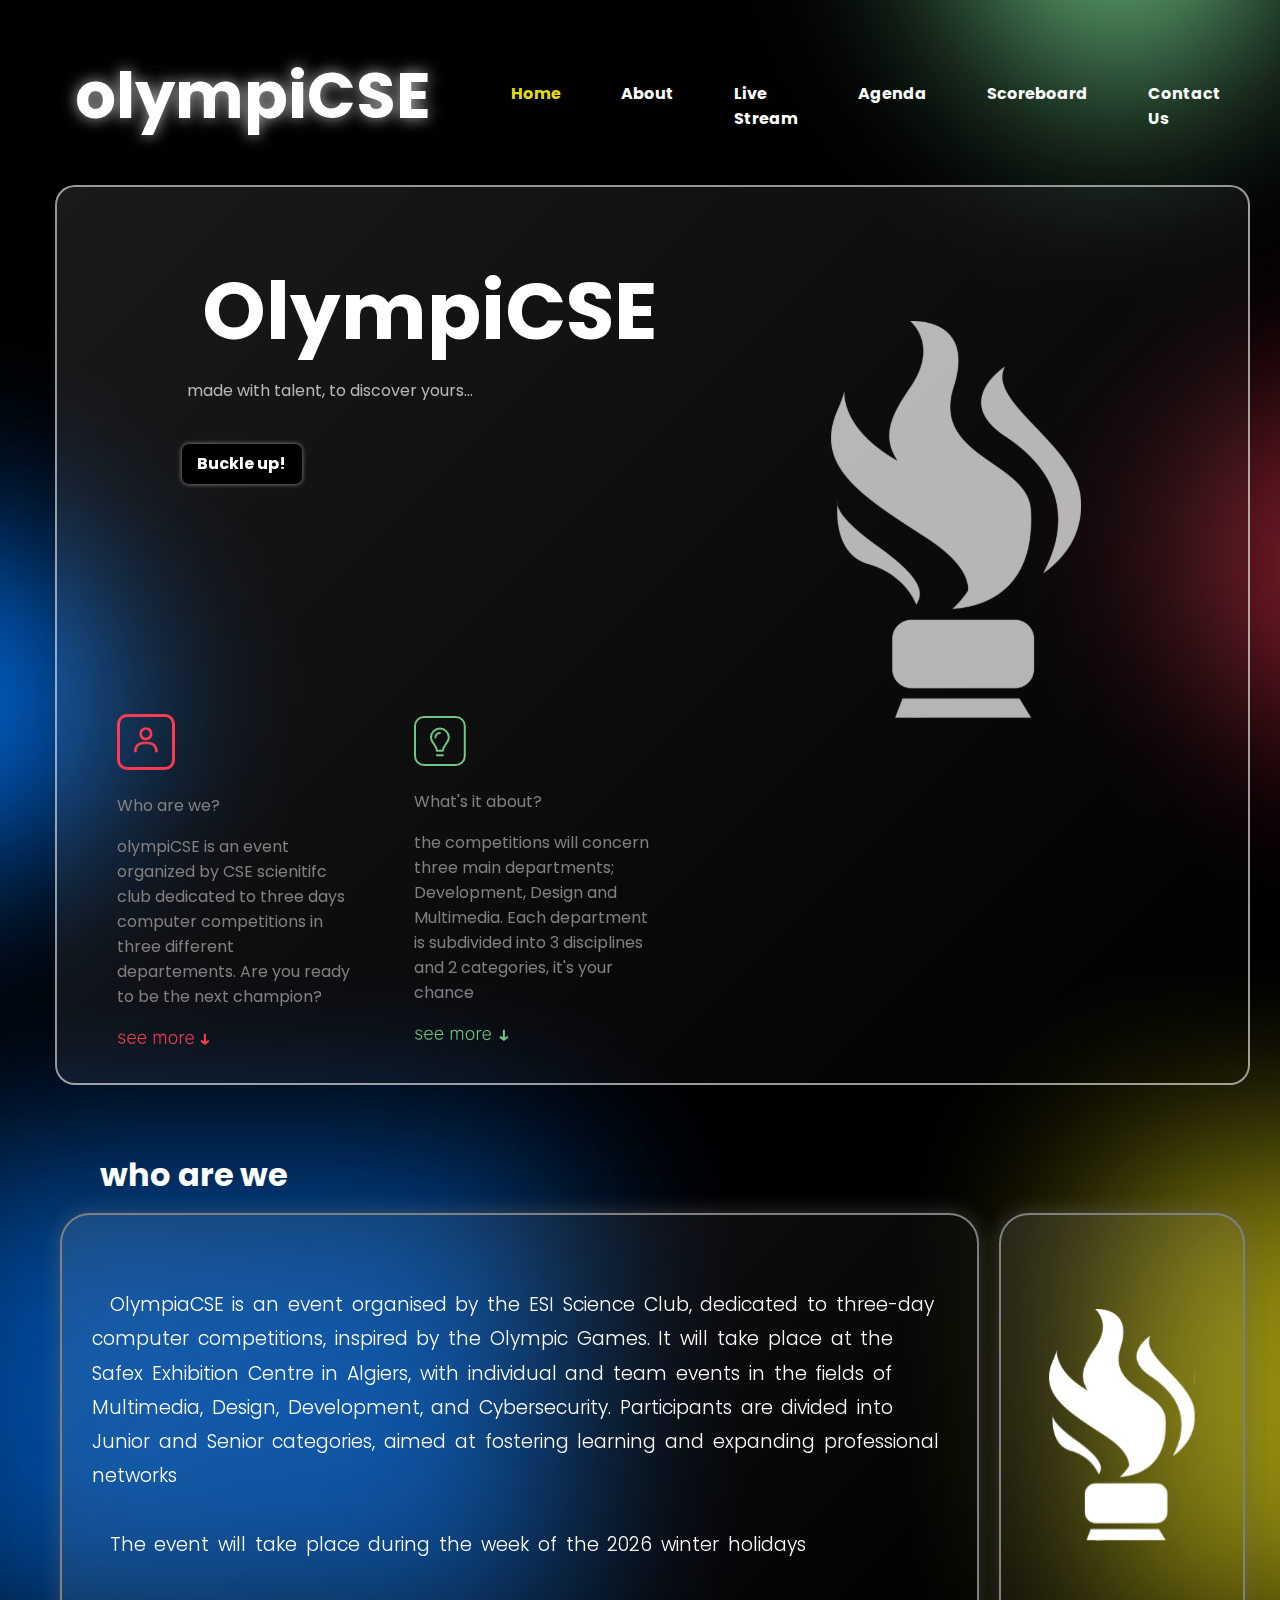
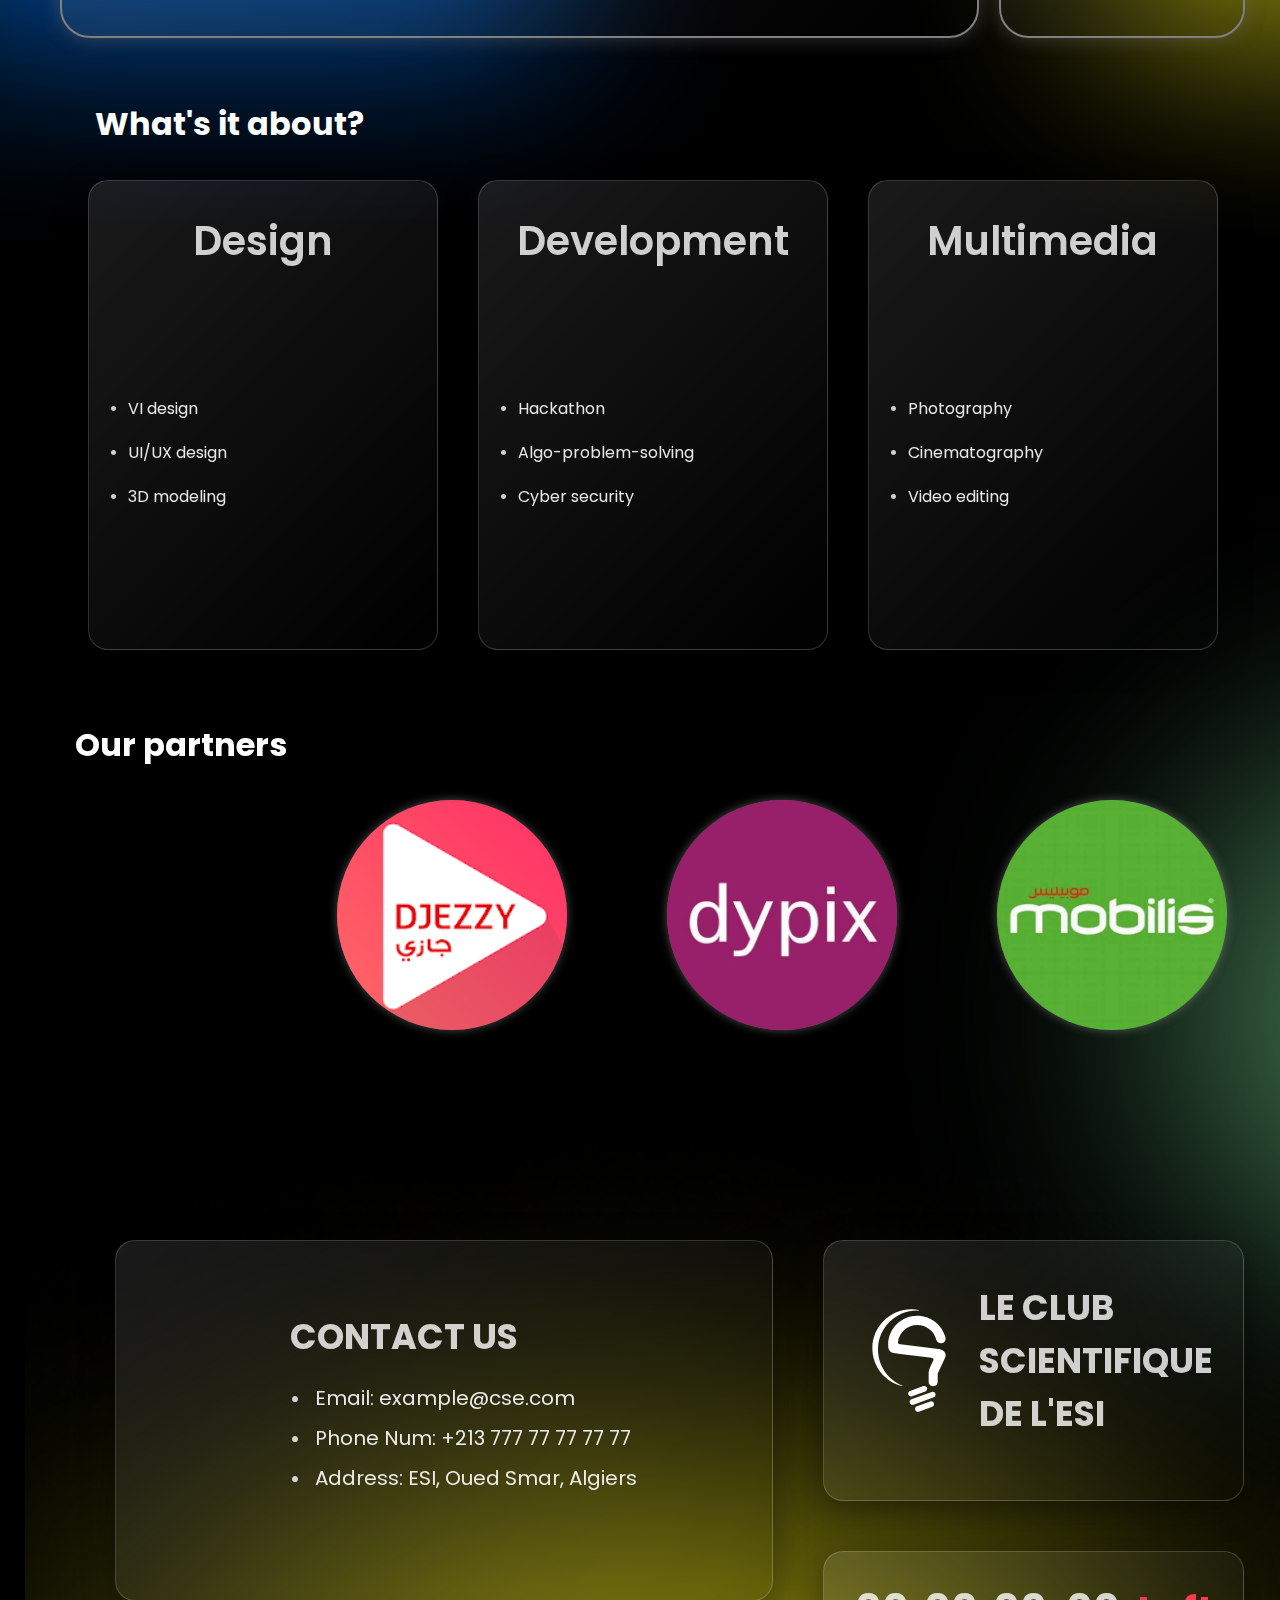
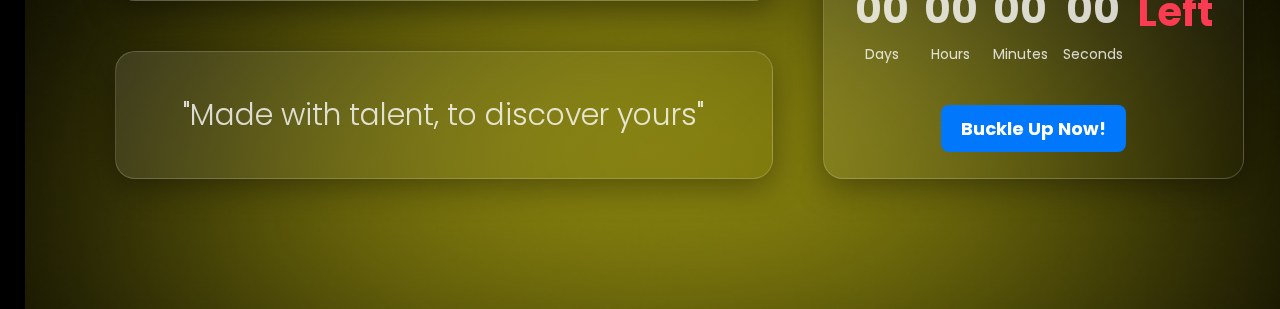
==== commit 9012c23f: "okay, done I guess" ====
--- a/index.html
+++ b/index.html
@@ -237,7 +237,7 @@
             </svg>
             
     </div>
-    <div class="background-image" style="height: 800px; width: 100%;  top: 10%; left: 0%; z-index: -10;">
+    <div class="background-image" style="height: 800px; width: 100%;  top: 10%; left: -5%; z-index: -10;">
         <svg width="383" height="787" viewBox="0 0 383 787" fill="none" xmlns="http://www.w3.org/2000/svg">
             <g filter="url(#filter0_f_3_6)">
             <rect x="-2.36801" y="179" width="291" height="288" transform="rotate(50.6266 -2.36801 179)" fill="#0177FB"/>
